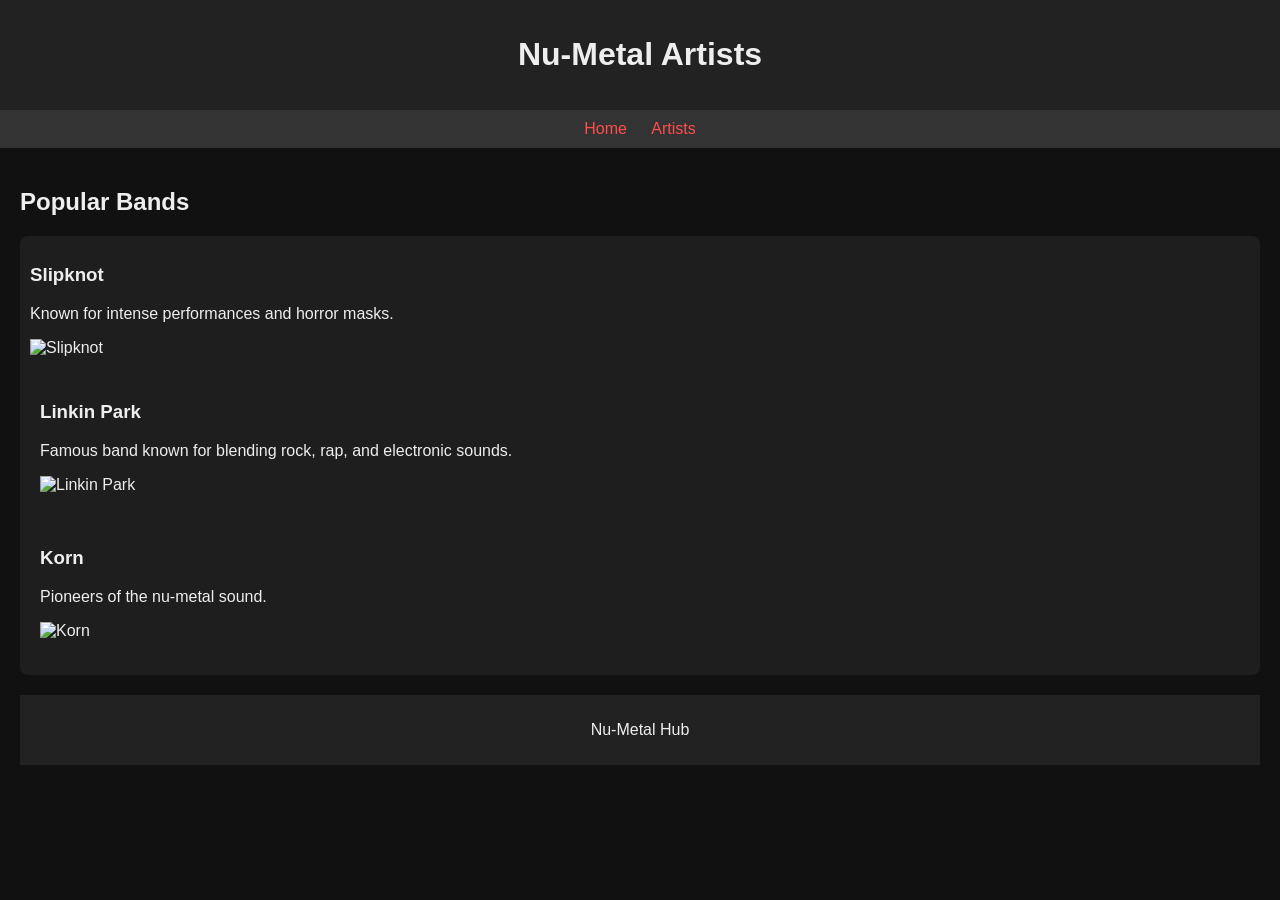
==== artists.html @ d7799f38 "Update artists.html" ====
<!DOCTYPE html>
<html>
<head>
  <title>Artists</title>
  <link rel="stylesheet" href="style.css">
</head>

<body>

<header>
  <h1>Nu-Metal Artists</h1>
</header>

<nav>
  <a href="index.html">Home</a>
  <a href="artists.html">Artists</a>
</nav>

<div class="container">

  <h2>Popular Bands</h2>

  <div class="artist">
    <h3>Slipknot</h3>
    <p>Known for intense performances and horror masks.</p>
    <img src="<img src="https://aestheticmagazinetoronto.com/wp-content/uploads/2019/08/slipknot-toronto-2019-2.jpg?w=500" alt="Slipknot">

  <div class="artist">
    <h3>Linkin Park</h3>
    <p>Famous band known for blending rock, rap, and electronic sounds.</p>
    <img src="<img src="https://www.musicweek.com/cimages/ee718ef171c3d9f8de5887cf81f0584f.jpg" alt="Linkin Park">
  </div>

  <div class="artist">
    <h3>Korn</h3>
    <p>Pioneers of the nu-metal sound.</p>
    <img src="<img src="https://64.media.tumblr.com/4d7ded6b319ca37595af1a0a578a4bb0/tumblr_p4wym8c1s41x7wgdeo1_1280.jpg" alt="Korn">
  </div>

</div>

<footer>
  <p>Nu-Metal Hub</p>
</footer>

</body>
</html>
---- style.css ----
body {
  font-family: Arial, sans-serif;
  background-color: #111;
  color: #eee;
  margin: 0;
}

header {
  background-color: #222;
  padding: 15px;
  text-align: center;
}

nav {
  background-color: #333;
  text-align: center;
  padding: 10px;
}

nav a {
  color: #ff4d4d;
  text-decoration: none;
  margin: 0 10px;
}

nav a:hover {
  text-decoration: underline;
}

.container {
  padding: 20px;
}

.artist {
  background-color: #1e1e1e;
  padding: 10px;
  margin: 15px 0;
  border-radius: 8px;
}

img {
  width: 100%;
  max-width: 400px;
  display: block;
  margin-top: 10px;
}

footer {
  background-color: #222;
  text-align: center;
  padding: 10px;
  margin-top: 20px;
}
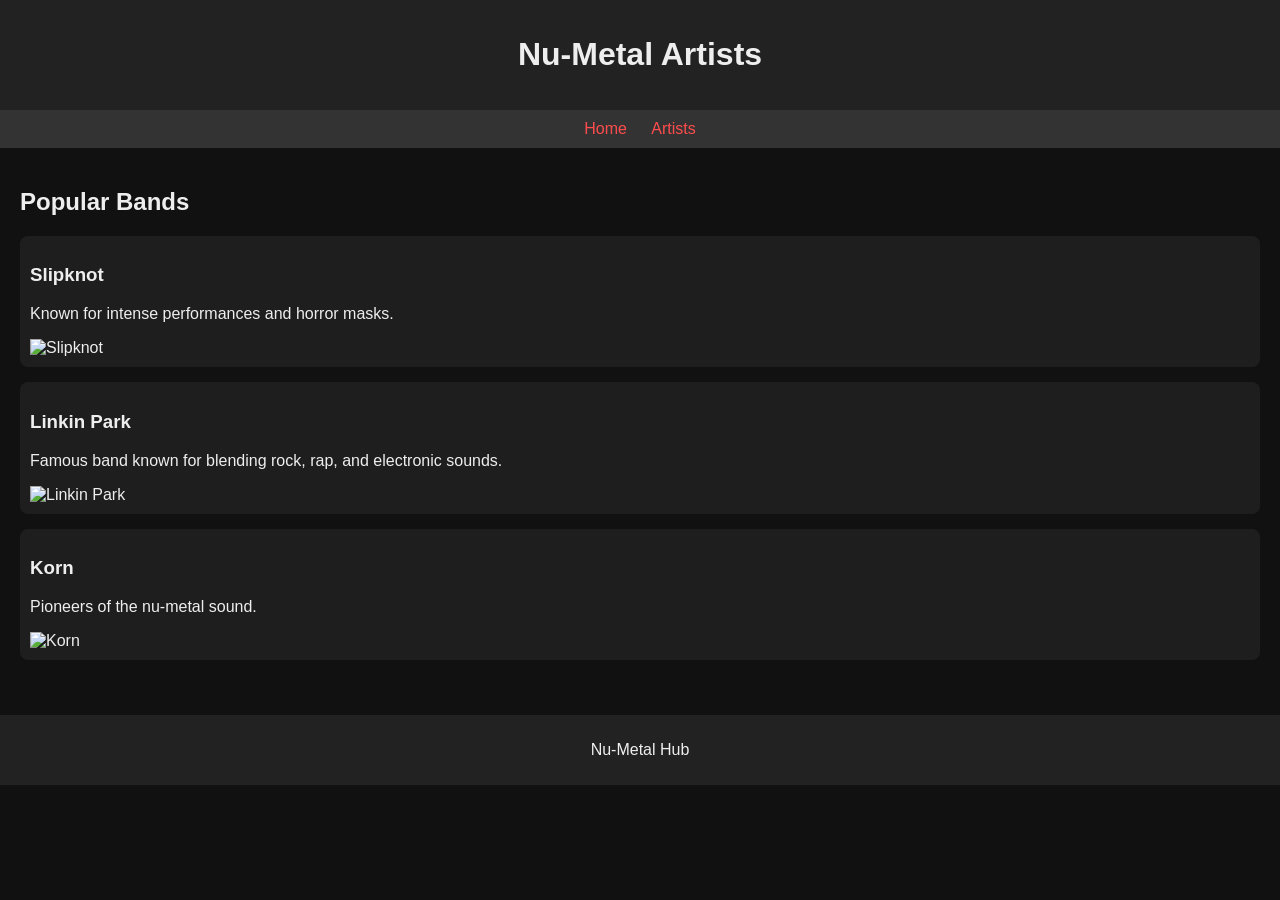
==== commit 1afd497e: "Update artists.html" ====
--- a/artists.html
+++ b/artists.html
@@ -21,21 +21,22 @@
   <h2>Popular Bands</h2>
 
   <div class="artist">
-    <h3>Slipknot</h3>
-    <p>Known for intense performances and horror masks.</p>
-    <img src="<img src="https://aestheticmagazinetoronto.com/wp-content/uploads/2019/08/slipknot-toronto-2019-2.jpg?w=500" alt="Slipknot">
+  <h3>Slipknot</h3>
+  <p>Known for intense performances and horror masks.</p>
+  <img src="https://aestheticmagazinetoronto.com/wp-content/uploads/2019/08/slipknot-toronto-2019-2.jpg?w=500" alt="Slipknot">
+</div>
 
-  <div class="artist">
-    <h3>Linkin Park</h3>
-    <p>Famous band known for blending rock, rap, and electronic sounds.</p>
-    <img src="<img src="https://www.musicweek.com/cimages/ee718ef171c3d9f8de5887cf81f0584f.jpg" alt="Linkin Park">
-  </div>
+<div class="artist">
+  <h3>Linkin Park</h3>
+  <p>Famous band known for blending rock, rap, and electronic sounds.</p>
+  <img src="https://www.musicweek.com/cimages/ee718ef171c3d9f8de5887cf81f0584f.jpg" alt="Linkin Park">
+</div>
 
-  <div class="artist">
-    <h3>Korn</h3>
-    <p>Pioneers of the nu-metal sound.</p>
-    <img src="<img src="https://64.media.tumblr.com/4d7ded6b319ca37595af1a0a578a4bb0/tumblr_p4wym8c1s41x7wgdeo1_1280.jpg" alt="Korn">
-  </div>
+<div class="artist">
+  <h3>Korn</h3>
+  <p>Pioneers of the nu-metal sound.</p>
+  <img src="https://64.media.tumblr.com/4d7ded6b319ca37595af1a0a578a4bb0/tumblr_p4wym8c1s41x7wgdeo1_1280.jpg" alt="Korn">
+</div>
 
 </div>
 
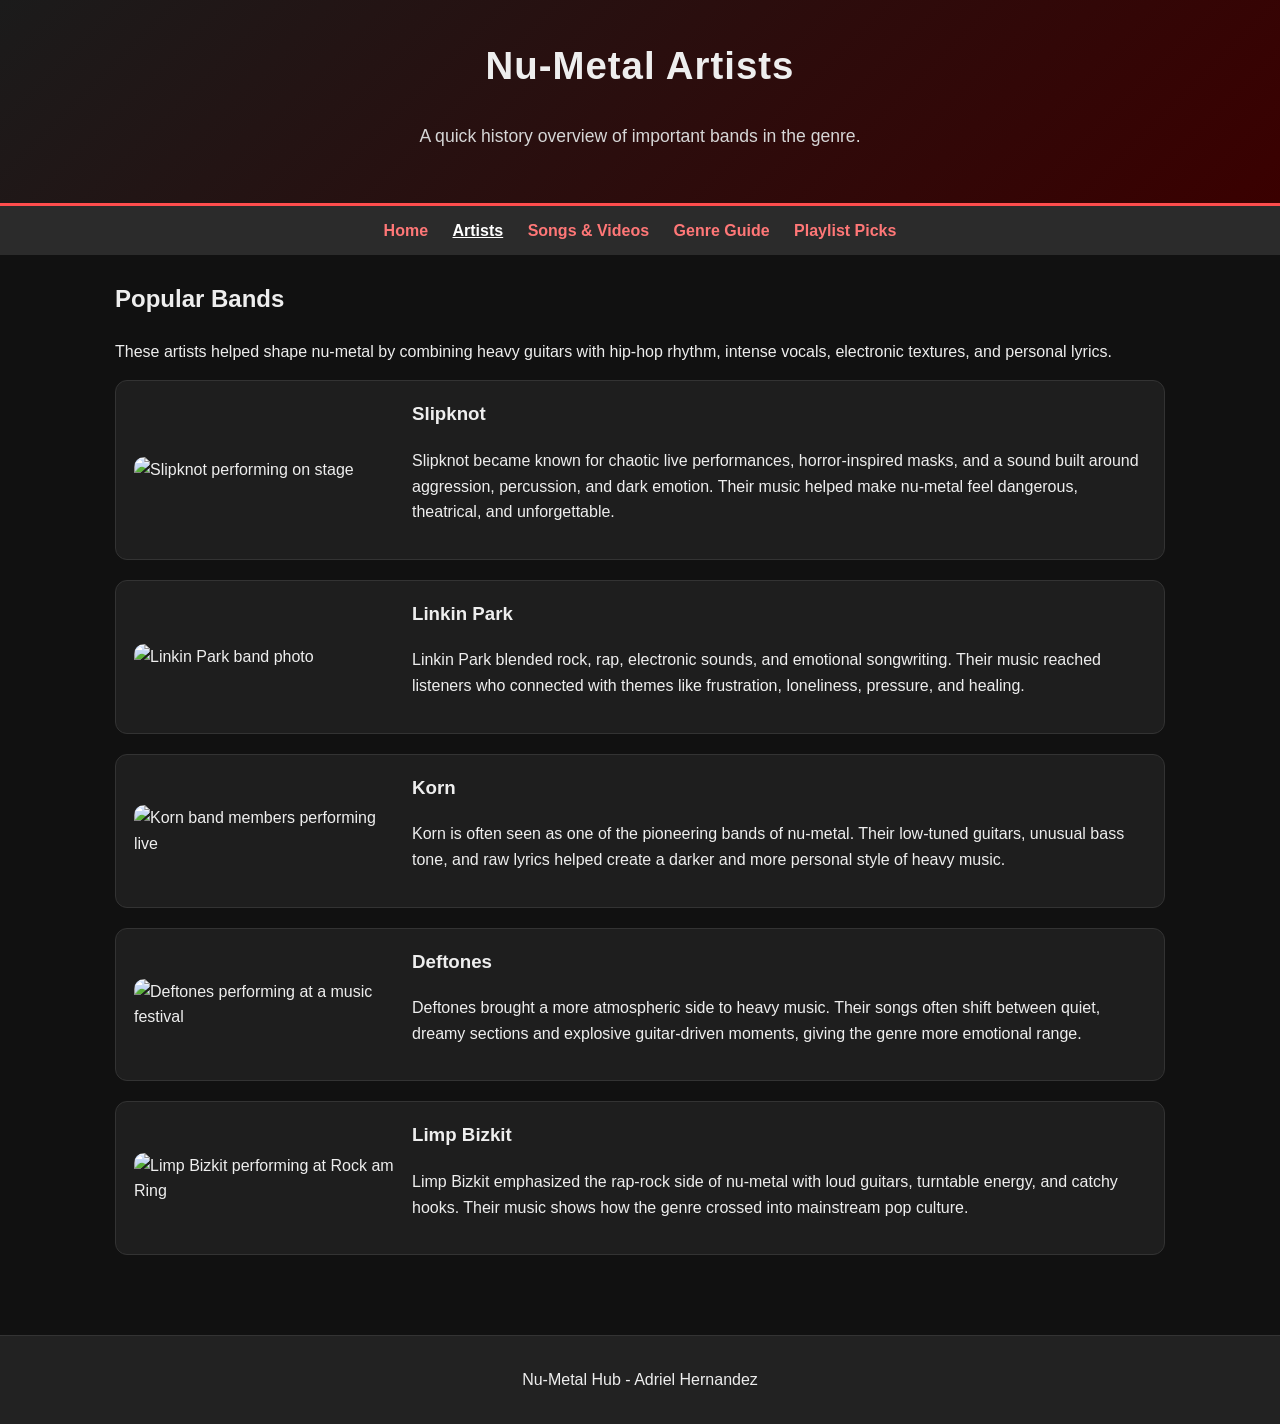
==== commit 1c9918b9: "Add files via upload" ====
--- a/artists.html
+++ b/artists.html
@@ -1,48 +1,98 @@
 <!DOCTYPE html>
-<html>
+<html lang="en">
 <head>
-  <title>Artists</title>
+  <meta charset="UTF-8">
+  <meta name="viewport" content="width=device-width, initial-scale=1.0">
+  <title>Nu-Metal Hub | Artists</title>
   <link rel="stylesheet" href="style.css">
+  <script src="script.js" defer></script>
 </head>
+<body>
+  <header class="site-header">
+    <div class="header-content">
+      <h1>Nu-Metal Artists</h1>
+      <p class="tagline">A quick history overview of important bands in the genre.</p>
+    </div>
+  </header>
 
-<body>
+  <nav class="site-nav" aria-label="Main navigation">
+    <a href="index.html">Home</a>
+    <a href="artists.html" class="active">Artists</a>
+    <a href="songs.html">Songs &amp; Videos</a>
+    <a href="guide.html">Genre Guide</a>
+    <a href="playlist.html">Playlist Picks</a>
+  </nav>
 
-<header>
-  <h1>Nu-Metal Artists</h1>
-</header>
+  <main class="container">
+    <section>
+      <h2>Popular Bands</h2>
+      <p>
+        These artists helped shape nu-metal by combining heavy guitars with hip-hop rhythm,
+        intense vocals, electronic textures, and personal lyrics.
+      </p>
 
-<nav>
-  <a href="index.html">Home</a>
-  <a href="artists.html">Artists</a>
-</nav>
+      <div class="artist-grid">
+        <article class="artist">
+          <img src="https://aestheticmagazinetoronto.com/wp-content/uploads/2019/08/slipknot-toronto-2019-2.jpg?w=500" alt="Slipknot performing on stage">
+          <div>
+            <h3>Slipknot</h3>
+            <p>
+              Slipknot became known for chaotic live performances, horror-inspired masks, and a sound
+              built around aggression, percussion, and dark emotion. Their music helped make nu-metal
+              feel dangerous, theatrical, and unforgettable.
+            </p>
+          </div>
+        </article>
 
-<div class="container">
+        <article class="artist">
+          <img src="https://www.musicweek.com/cimages/ee718ef171c3d9f8de5887cf81f0584f.jpg" alt="Linkin Park band photo">
+          <div>
+            <h3>Linkin Park</h3>
+            <p>
+              Linkin Park blended rock, rap, electronic sounds, and emotional songwriting. Their music
+              reached listeners who connected with themes like frustration, loneliness, pressure, and healing.
+            </p>
+          </div>
+        </article>
 
-  <h2>Popular Bands</h2>
+        <article class="artist">
+          <img src="https://64.media.tumblr.com/4d7ded6b319ca37595af1a0a578a4bb0/tumblr_p4wym8c1s41x7wgdeo1_1280.jpg" alt="Korn band members performing live">
+          <div>
+            <h3>Korn</h3>
+            <p>
+              Korn is often seen as one of the pioneering bands of nu-metal. Their low-tuned guitars,
+              unusual bass tone, and raw lyrics helped create a darker and more personal style of heavy music.
+            </p>
+          </div>
+        </article>
 
-  <div class="artist">
-  <h3>Slipknot</h3>
-  <p>Known for intense performances and horror masks.</p>
-  <img src="https://aestheticmagazinetoronto.com/wp-content/uploads/2019/08/slipknot-toronto-2019-2.jpg?w=500" alt="Slipknot">
-</div>
+        <article class="artist">
+          <img src="https://upload.wikimedia.org/wikipedia/commons/4/4f/Deftones_-_Rock_im_Park_2016_-2016155185150_2016-06-03_Rock_im_Park_-_Sven_-_1D_X_-_0497_-_DV3P9581_mod.jpg" alt="Deftones performing at a music festival">
+          <div>
+            <h3>Deftones</h3>
+            <p>
+              Deftones brought a more atmospheric side to heavy music. Their songs often shift between
+              quiet, dreamy sections and explosive guitar-driven moments, giving the genre more emotional range.
+            </p>
+          </div>
+        </article>
 
-<div class="artist">
-  <h3>Linkin Park</h3>
-  <p>Famous band known for blending rock, rap, and electronic sounds.</p>
-  <img src="https://www.musicweek.com/cimages/ee718ef171c3d9f8de5887cf81f0584f.jpg" alt="Linkin Park">
-</div>
+        <article class="artist">
+          <img src="https://upload.wikimedia.org/wikipedia/commons/0/05/Limp_Bizkit_-_Rock_am_Ring_2013_-_20130607-223254-000.jpg" alt="Limp Bizkit performing at Rock am Ring">
+          <div>
+            <h3>Limp Bizkit</h3>
+            <p>
+              Limp Bizkit emphasized the rap-rock side of nu-metal with loud guitars, turntable energy,
+              and catchy hooks. Their music shows how the genre crossed into mainstream pop culture.
+            </p>
+          </div>
+        </article>
+      </div>
+    </section>
+  </main>
 
-<div class="artist">
-  <h3>Korn</h3>
-  <p>Pioneers of the nu-metal sound.</p>
-  <img src="https://64.media.tumblr.com/4d7ded6b319ca37595af1a0a578a4bb0/tumblr_p4wym8c1s41x7wgdeo1_1280.jpg" alt="Korn">
-</div>
-
-</div>
-
-<footer>
-  <p>Nu-Metal Hub</p>
-</footer>
-
+  <footer>
+    <p>Nu-Metal Hub - Adriel Hernandez</p>
+  </footer>
 </body>
 </html>
--- a/style.css
+++ b/style.css
@@ -1,53 +1,225 @@
+* {
+  box-sizing: border-box;
+}
+
 body {
-  font-family: Arial, sans-serif;
-  background-color: #111;
-  color: #eee;
+  font-family: Arial, Helvetica, sans-serif;
+  background-color: #111111;
+  color: #eeeeee;
   margin: 0;
-}
-
-header {
-  background-color: #222;
-  padding: 15px;
+  line-height: 1.6;
+}
+
+.site-header {
+  background: linear-gradient(135deg, #1b1b1b, #3a0000);
+  padding: 35px 15px;
   text-align: center;
-}
-
-nav {
-  background-color: #333;
+  border-bottom: 3px solid #ff4d4d;
+}
+
+.header-content {
+  max-width: 1000px;
+  margin: 0 auto;
+}
+
+h1,
+h2,
+h3 {
+  margin-top: 0;
+}
+
+h1 {
+  font-size: 2.4rem;
+  letter-spacing: 1px;
+}
+
+.tagline {
+  color: #d6d6d6;
+  font-size: 1.1rem;
+}
+
+.site-nav {
+  background-color: #2b2b2b;
   text-align: center;
-  padding: 10px;
-}
-
-nav a {
-  color: #ff4d4d;
+  padding: 12px;
+  position: sticky;
+  top: 0;
+  z-index: 10;
+}
+
+.site-nav a {
+  color: #ff7777;
   text-decoration: none;
   margin: 0 10px;
-}
-
-nav a:hover {
+  font-weight: bold;
+}
+
+.site-nav a:hover,
+.site-nav a:focus,
+.site-nav .active {
+  color: #ffffff;
   text-decoration: underline;
 }
 
 .container {
-  padding: 20px;
+  max-width: 1100px;
+  margin: 0 auto;
+  padding: 25px;
+}
+
+section {
+  margin-bottom: 35px;
+}
+
+.hero {
+  display: grid;
+  grid-template-columns: 1.2fr 1fr;
+  gap: 25px;
+  align-items: center;
+  background-color: #1d1d1d;
+  padding: 22px;
+  border-radius: 12px;
+}
+
+.hero img,
+.guide-section img,
+.artist img {
+  width: 100%;
+  max-width: 100%;
+  border-radius: 10px;
+  display: block;
+}
+
+.button,
+button {
+  display: inline-block;
+  background-color: #ff4d4d;
+  color: #111111;
+  border: none;
+  padding: 10px 15px;
+  border-radius: 8px;
+  font-weight: bold;
+  text-decoration: none;
+  cursor: pointer;
+}
+
+.button:hover,
+button:hover {
+  background-color: #ff7777;
+}
+
+.card-grid,
+.video-grid {
+  display: grid;
+  grid-template-columns: repeat(auto-fit, minmax(220px, 1fr));
+  gap: 18px;
+}
+
+.card,
+.artist,
+.video-card,
+.spotlight,
+.playlist-tools {
+  background-color: #1e1e1e;
+  padding: 18px;
+  border-radius: 12px;
+  border: 1px solid #333333;
+}
+
+.card a,
+.link-list a {
+  color: #ff7777;
+}
+
+.artist-grid {
+  display: grid;
+  gap: 20px;
 }
 
 .artist {
+  display: grid;
+  grid-template-columns: 260px 1fr;
+  gap: 18px;
+  align-items: center;
+}
+
+.video-wrapper {
+  position: relative;
+  width: 100%;
+  padding-bottom: 56.25%;
+  height: 0;
+  overflow: hidden;
+  border-radius: 10px;
+}
+
+.video-wrapper iframe {
+  position: absolute;
+  top: 0;
+  left: 0;
+  width: 100%;
+  height: 100%;
+  border: 0;
+}
+
+.song-list,
+.link-list {
   background-color: #1e1e1e;
-  padding: 10px;
-  margin: 15px 0;
-  border-radius: 8px;
-}
-
-img {
-  width: 100%;
-  max-width: 400px;
-  display: block;
-  margin-top: 10px;
+  border-radius: 12px;
+  padding: 18px 18px 18px 40px;
+}
+
+table {
+  width: 100%;
+  border-collapse: collapse;
+  background-color: #1e1e1e;
+  border-radius: 12px;
+  overflow: hidden;
+}
+
+caption {
+  margin-bottom: 10px;
+  font-weight: bold;
+  color: #ffffff;
+}
+
+th,
+td {
+  border: 1px solid #444444;
+  padding: 12px;
+  text-align: left;
+}
+
+th {
+  background-color: #3a0000;
+  color: #ffffff;
+}
+
+select {
+  padding: 8px;
+  border-radius: 6px;
+  margin-left: 8px;
 }
 
 footer {
-  background-color: #222;
+  background-color: #222222;
   text-align: center;
-  padding: 10px;
+  padding: 15px;
   margin-top: 20px;
-}
+  border-top: 1px solid #333333;
+}
+
+@media (max-width: 750px) {
+  .hero,
+  .artist {
+    grid-template-columns: 1fr;
+  }
+
+  .site-nav a {
+    display: inline-block;
+    margin: 6px;
+  }
+
+  h1 {
+    font-size: 2rem;
+  }
+}
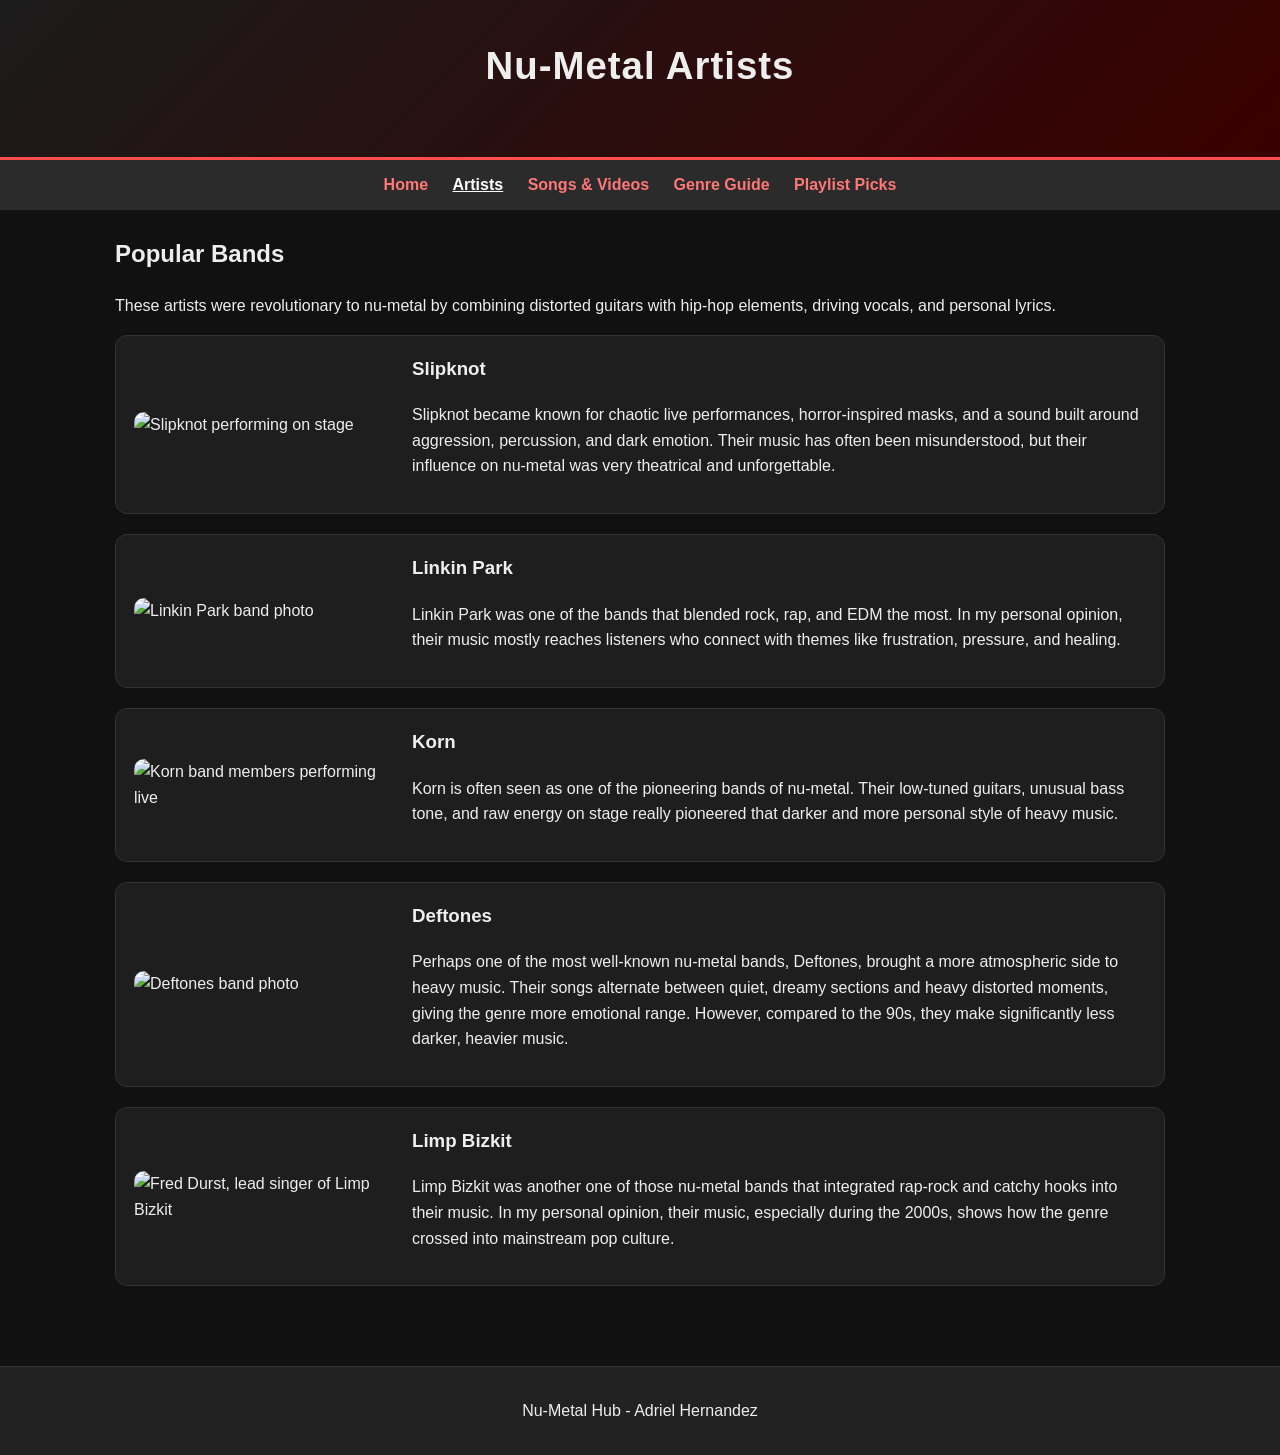
==== commit 55c48085: "Update artists.html" ====
--- a/artists.html
+++ b/artists.html
@@ -11,7 +11,6 @@
   <header class="site-header">
     <div class="header-content">
       <h1>Nu-Metal Artists</h1>
-      <p class="tagline">A quick history overview of important bands in the genre.</p>
     </div>
   </header>
 
@@ -27,8 +26,8 @@
     <section>
       <h2>Popular Bands</h2>
       <p>
-        These artists helped shape nu-metal by combining heavy guitars with hip-hop rhythm,
-        intense vocals, electronic textures, and personal lyrics.
+        These artists were revolutionary to nu-metal by combining distorted guitars with hip-hop elements,
+        driving vocals, and personal lyrics.
       </p>
 
       <div class="artist-grid">
@@ -38,8 +37,8 @@
             <h3>Slipknot</h3>
             <p>
               Slipknot became known for chaotic live performances, horror-inspired masks, and a sound
-              built around aggression, percussion, and dark emotion. Their music helped make nu-metal
-              feel dangerous, theatrical, and unforgettable.
+              built around aggression, percussion, and dark emotion. Their music has often been misunderstood, but their influence 
+              on nu-metal was very theatrical and unforgettable.
             </p>
           </div>
         </article>
@@ -49,8 +48,8 @@
           <div>
             <h3>Linkin Park</h3>
             <p>
-              Linkin Park blended rock, rap, electronic sounds, and emotional songwriting. Their music
-              reached listeners who connected with themes like frustration, loneliness, pressure, and healing.
+              Linkin Park was one of the bands that blended rock, rap, and EDM the most. In my personal opinion, their music
+              mostly reaches listeners who connect with themes like frustration, pressure, and healing.
             </p>
           </div>
         </article>
@@ -61,29 +60,30 @@
             <h3>Korn</h3>
             <p>
               Korn is often seen as one of the pioneering bands of nu-metal. Their low-tuned guitars,
-              unusual bass tone, and raw lyrics helped create a darker and more personal style of heavy music.
+              unusual bass tone, and raw energy on stage really pioneered that darker and more personal style of heavy music.
             </p>
           </div>
         </article>
 
         <article class="artist">
-          <img src="https://upload.wikimedia.org/wikipedia/commons/4/4f/Deftones_-_Rock_im_Park_2016_-2016155185150_2016-06-03_Rock_im_Park_-_Sven_-_1D_X_-_0497_-_DV3P9581_mod.jpg" alt="Deftones performing at a music festival">
+          <img src="<img src="https://press.warnerrecords.com/sites/g/files/g2000014901/files/2022-07/Deftones-2022-Press-Photo.jpeg" alt="Deftones band photo">
           <div>
             <h3>Deftones</h3>
             <p>
-              Deftones brought a more atmospheric side to heavy music. Their songs often shift between
-              quiet, dreamy sections and explosive guitar-driven moments, giving the genre more emotional range.
+              Perhaps one of the most well-known nu-metal bands, Deftones, brought a more atmospheric side to heavy music. Their songs alternate between
+              quiet, dreamy sections and heavy distorted moments, giving the genre more emotional range. However, compared to the 90s, they make significantly less
+              darker, heavier music.
             </p>
           </div>
         </article>
 
         <article class="artist">
-          <img src="https://upload.wikimedia.org/wikipedia/commons/0/05/Limp_Bizkit_-_Rock_am_Ring_2013_-_20130607-223254-000.jpg" alt="Limp Bizkit performing at Rock am Ring">
+          <img src="<img src="https://i.guim.co.uk/img/media/bfde251cee69e233ae093f94778a3cbe311651a8/0_518_3600_2160/master/3600.jpg?width=465&amp;dpr=1&amp;s=none&amp;crop=5%3A4" alt="Fred Durst, lead singer of Limp Bizkit">
           <div>
             <h3>Limp Bizkit</h3>
             <p>
-              Limp Bizkit emphasized the rap-rock side of nu-metal with loud guitars, turntable energy,
-              and catchy hooks. Their music shows how the genre crossed into mainstream pop culture.
+              Limp Bizkit was another one of those nu-metal bands that integrated rap-rock and catchy hooks into their music. 
+              In my personal opinion, their music, especially during the 2000s, shows how the genre crossed into mainstream pop culture.
             </p>
           </div>
         </article>
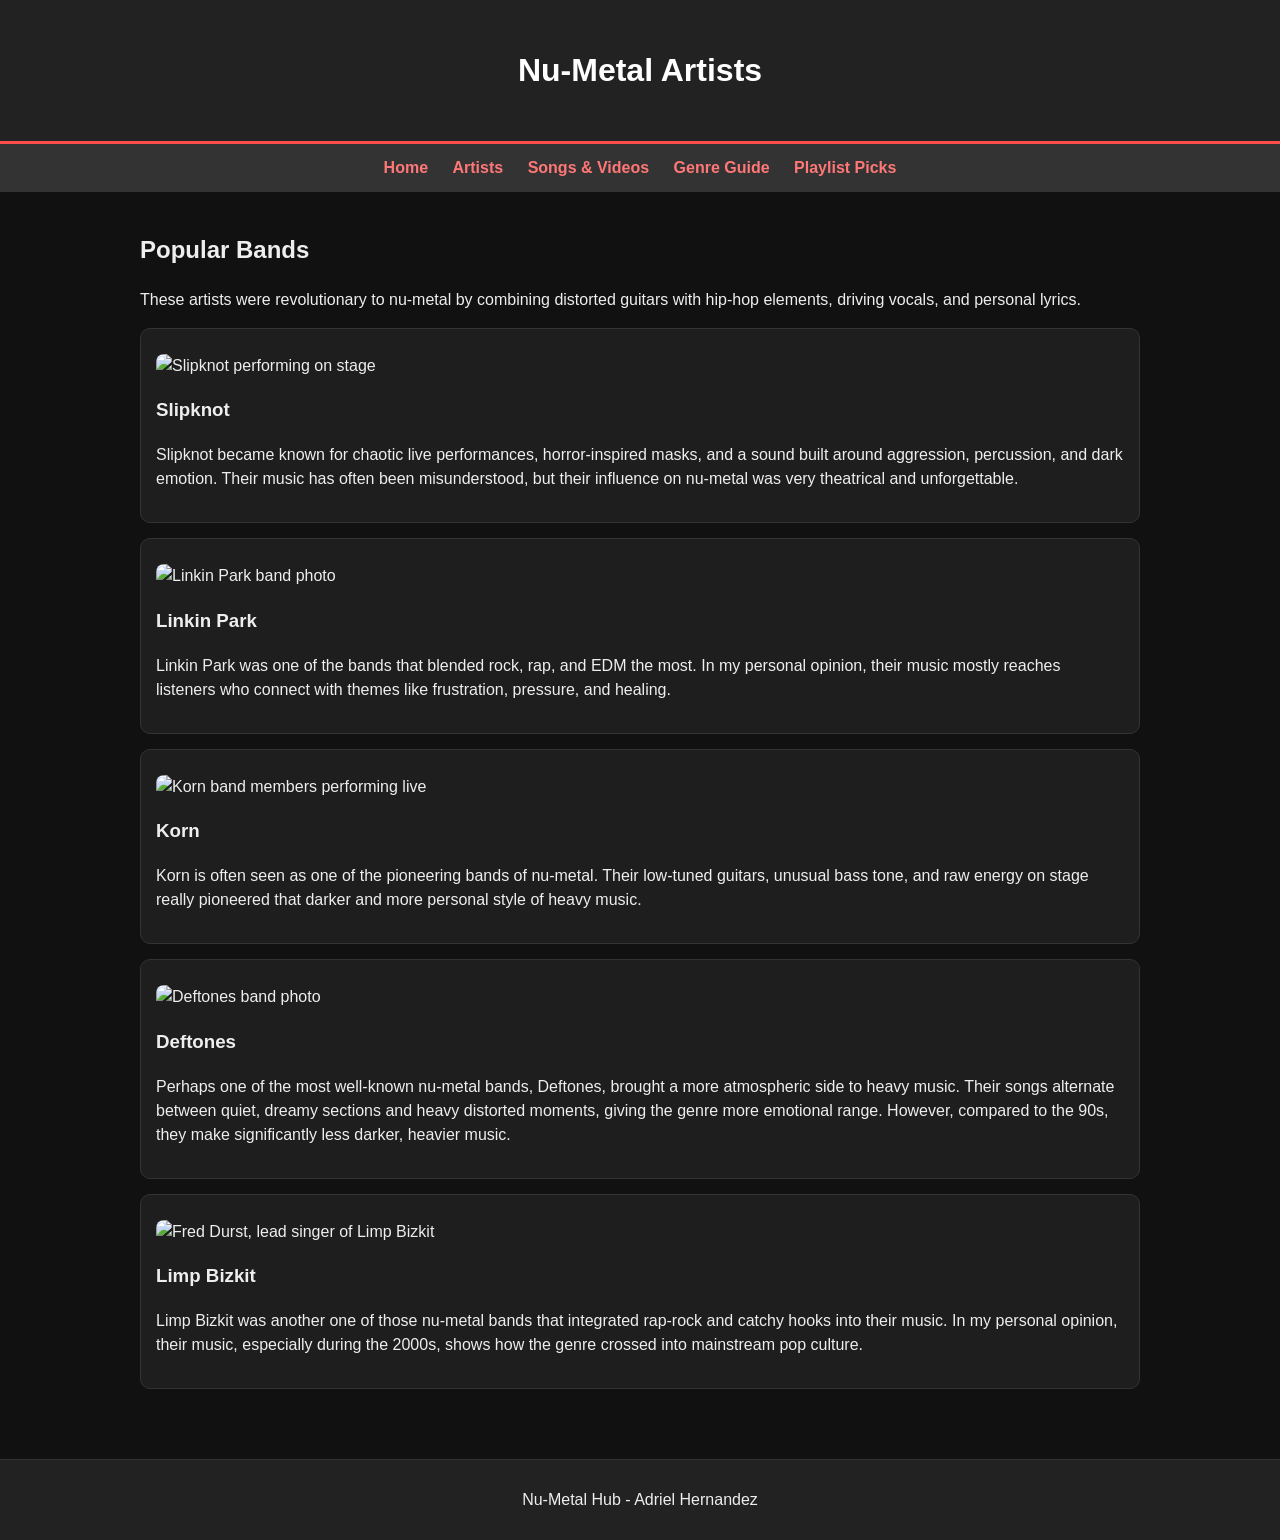
==== commit 30b12505: "Update artists.html" ====
--- a/artists.html
+++ b/artists.html
@@ -66,7 +66,7 @@
         </article>
 
         <article class="artist">
-          <img src="<img src="https://press.warnerrecords.com/sites/g/files/g2000014901/files/2022-07/Deftones-2022-Press-Photo.jpeg" alt="Deftones band photo">
+          <img src="https://ca-times.brightspotcdn.com/dims4/default/1928020/2147483647/strip/true/crop/1667x2177+0+0/resize/1200x1567!/quality/75/?url=https%3A%2F%2Fcalifornia-times-brightspot.s3.amazonaws.com%2F73%2Fd4%2F12931fdc4184bc10141119bc0259%2Fdeftones-warner-music.jpg" alt="Deftones band photo">
           <div>
             <h3>Deftones</h3>
             <p>
@@ -78,7 +78,7 @@
         </article>
 
         <article class="artist">
-          <img src="<img src="https://i.guim.co.uk/img/media/bfde251cee69e233ae093f94778a3cbe311651a8/0_518_3600_2160/master/3600.jpg?width=465&amp;dpr=1&amp;s=none&amp;crop=5%3A4" alt="Fred Durst, lead singer of Limp Bizkit">
+          <img src="https://i.pinimg.com/736x/d8/1e/8e/d81e8e609f0626c39a3f34deab9a6d2c.jpg" alt="Fred Durst, lead singer of Limp Bizkit">
           <div>
             <h3>Limp Bizkit</h3>
             <p>
--- a/style.css
+++ b/style.css
@@ -1,103 +1,103 @@
-* {
-  box-sizing: border-box;
+body {
+  font-family: Arial, sans-serif;
+  background-color: #111;
+  color: #eee;
+  margin: 0;
+  line-height: 1.5;
 }
 
-body {
-  font-family: Arial, Helvetica, sans-serif;
-  background-color: #111111;
-  color: #eeeeee;
-  margin: 0;
-  line-height: 1.6;
-}
-
-.site-header {
-  background: linear-gradient(135deg, #1b1b1b, #3a0000);
-  padding: 35px 15px;
+header {
+  background-color: #222;
+  color: white;
   text-align: center;
+  padding: 25px;
   border-bottom: 3px solid #ff4d4d;
 }
 
-.header-content {
-  max-width: 1000px;
-  margin: 0 auto;
+header p {
+  color: #ccc;
 }
 
-h1,
-h2,
-h3 {
-  margin-top: 0;
+nav {
+  background-color: #333;
+  text-align: center;
+  padding: 12px;
 }
 
-h1 {
-  font-size: 2.4rem;
-  letter-spacing: 1px;
-}
-
-.tagline {
-  color: #d6d6d6;
-  font-size: 1.1rem;
-}
-
-.site-nav {
-  background-color: #2b2b2b;
-  text-align: center;
-  padding: 12px;
-  position: sticky;
-  top: 0;
-  z-index: 10;
-}
-
-.site-nav a {
+nav a {
   color: #ff7777;
   text-decoration: none;
-  margin: 0 10px;
+  margin: 10px;
   font-weight: bold;
 }
 
-.site-nav a:hover,
-.site-nav a:focus,
-.site-nav .active {
-  color: #ffffff;
+nav a:hover {
+  color: white;
   text-decoration: underline;
 }
 
 .container {
-  max-width: 1100px;
-  margin: 0 auto;
-  padding: 25px;
+  width: 90%;
+  max-width: 1000px;
+  margin: auto;
+  padding: 20px;
 }
 
 section {
-  margin-bottom: 35px;
+  margin-bottom: 30px;
 }
 
 .hero {
-  display: grid;
-  grid-template-columns: 1.2fr 1fr;
-  gap: 25px;
-  align-items: center;
   background-color: #1d1d1d;
-  padding: 22px;
-  border-radius: 12px;
+  padding: 20px;
+  border-radius: 10px;
+  margin-bottom: 25px;
 }
 
-.hero img,
-.guide-section img,
+.card,
+.artist,
+.video-card,
+.spotlight,
+.playlist-tools {
+  background-color: #1e1e1e;
+  padding: 15px;
+  margin: 15px 0;
+  border-radius: 10px;
+  border: 1px solid #333;
+}
+
+.card-grid,
+.video-grid {
+  display: flex;
+  flex-wrap: wrap;
+  gap: 15px;
+}
+
+.card,
+.video-card {
+  flex: 1;
+  min-width: 220px;
+}
+
+img {
+  width: 100%;
+  max-width: 400px;
+  border-radius: 8px;
+  display: block;
+  margin-top: 10px;
+}
+
 .artist img {
-  width: 100%;
-  max-width: 100%;
-  border-radius: 10px;
-  display: block;
+  max-width: 300px;
 }
 
 .button,
 button {
-  display: inline-block;
   background-color: #ff4d4d;
-  color: #111111;
+  color: #111;
   border: none;
   padding: 10px 15px;
-  border-radius: 8px;
+  border-radius: 6px;
   font-weight: bold;
   text-decoration: none;
   cursor: pointer;
@@ -108,118 +108,72 @@
   background-color: #ff7777;
 }
 
-.card-grid,
-.video-grid {
-  display: grid;
-  grid-template-columns: repeat(auto-fit, minmax(220px, 1fr));
-  gap: 18px;
-}
-
-.card,
-.artist,
-.video-card,
-.spotlight,
-.playlist-tools {
-  background-color: #1e1e1e;
-  padding: 18px;
-  border-radius: 12px;
-  border: 1px solid #333333;
-}
-
-.card a,
-.link-list a {
+a {
   color: #ff7777;
 }
 
-.artist-grid {
-  display: grid;
-  gap: 20px;
+.video-wrapper {
+  width: 100%;
+  max-width: 500px;
+  margin-top: 10px;
 }
 
-.artist {
-  display: grid;
-  grid-template-columns: 260px 1fr;
-  gap: 18px;
-  align-items: center;
-}
-
-.video-wrapper {
-  position: relative;
+iframe {
   width: 100%;
-  padding-bottom: 56.25%;
-  height: 0;
-  overflow: hidden;
-  border-radius: 10px;
-}
-
-.video-wrapper iframe {
-  position: absolute;
-  top: 0;
-  left: 0;
-  width: 100%;
-  height: 100%;
-  border: 0;
+  height: 280px;
+  border: none;
 }
 
 .song-list,
 .link-list {
   background-color: #1e1e1e;
-  border-radius: 12px;
-  padding: 18px 18px 18px 40px;
+  padding: 15px 15px 15px 35px;
+  border-radius: 10px;
 }
 
 table {
   width: 100%;
   border-collapse: collapse;
   background-color: #1e1e1e;
-  border-radius: 12px;
-  overflow: hidden;
-}
-
-caption {
-  margin-bottom: 10px;
-  font-weight: bold;
-  color: #ffffff;
 }
 
 th,
 td {
-  border: 1px solid #444444;
-  padding: 12px;
+  border: 1px solid #444;
+  padding: 10px;
   text-align: left;
 }
 
 th {
   background-color: #3a0000;
-  color: #ffffff;
+  color: white;
 }
 
 select {
-  padding: 8px;
-  border-radius: 6px;
-  margin-left: 8px;
+  padding: 6px;
+  margin-left: 5px;
 }
 
 footer {
-  background-color: #222222;
+  background-color: #222;
   text-align: center;
-  padding: 15px;
+  padding: 12px;
   margin-top: 20px;
-  border-top: 1px solid #333333;
+  border-top: 1px solid #333;
 }
 
-@media (max-width: 750px) {
-  .hero,
-  .artist {
-    grid-template-columns: 1fr;
+@media screen and (max-width: 700px) {
+  nav a {
+    display: block;
+    margin: 8px;
   }
 
-  .site-nav a {
-    display: inline-block;
-    margin: 6px;
+  .card-grid,
+  .video-grid {
+    display: block;
   }
 
-  h1 {
-    font-size: 2rem;
+  iframe {
+    height: 220px;
   }
 }
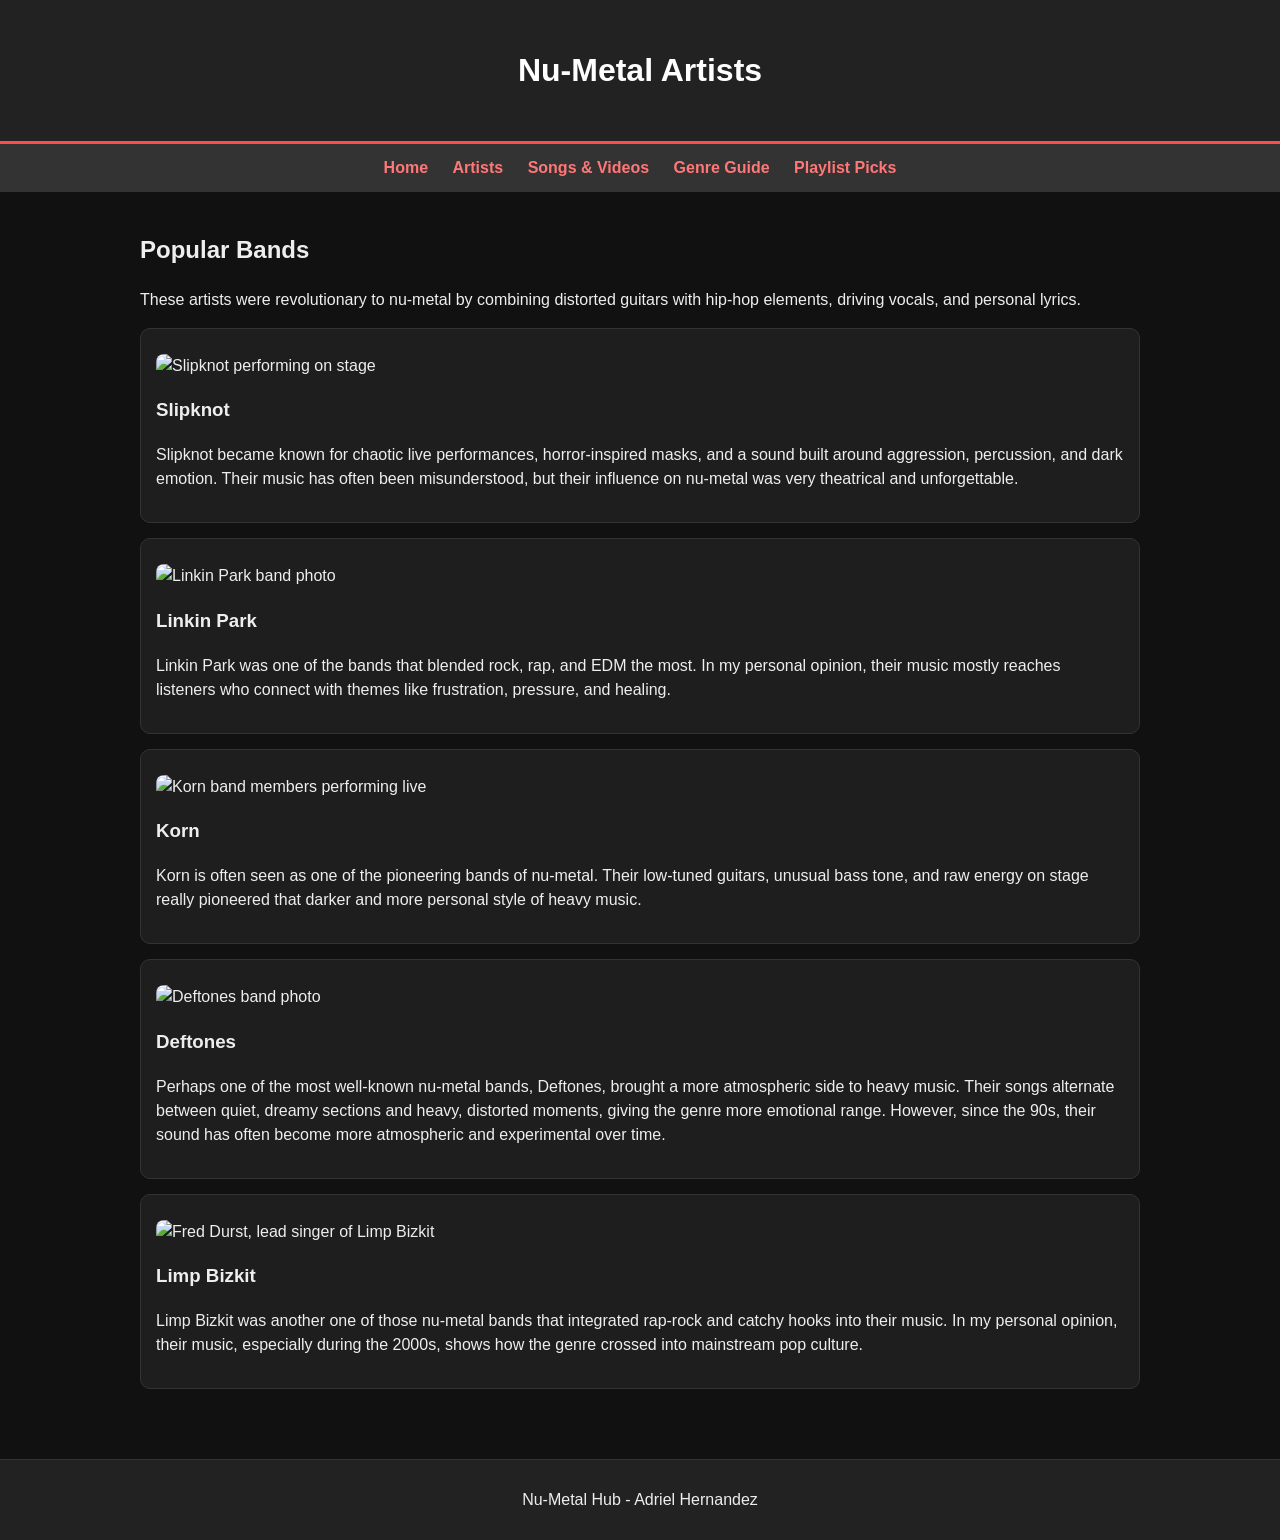
==== commit ebf54ee7: "Update artists.html" ====
--- a/artists.html
+++ b/artists.html
@@ -71,8 +71,8 @@
             <h3>Deftones</h3>
             <p>
               Perhaps one of the most well-known nu-metal bands, Deftones, brought a more atmospheric side to heavy music. Their songs alternate between
-              quiet, dreamy sections and heavy distorted moments, giving the genre more emotional range. However, compared to the 90s, they make significantly less
-              darker, heavier music.
+              quiet, dreamy sections and heavy, distorted moments, giving the genre more emotional range. However, since the 90s, their sound has 
+              often become more atmospheric and experimental over time.
             </p>
           </div>
         </article>
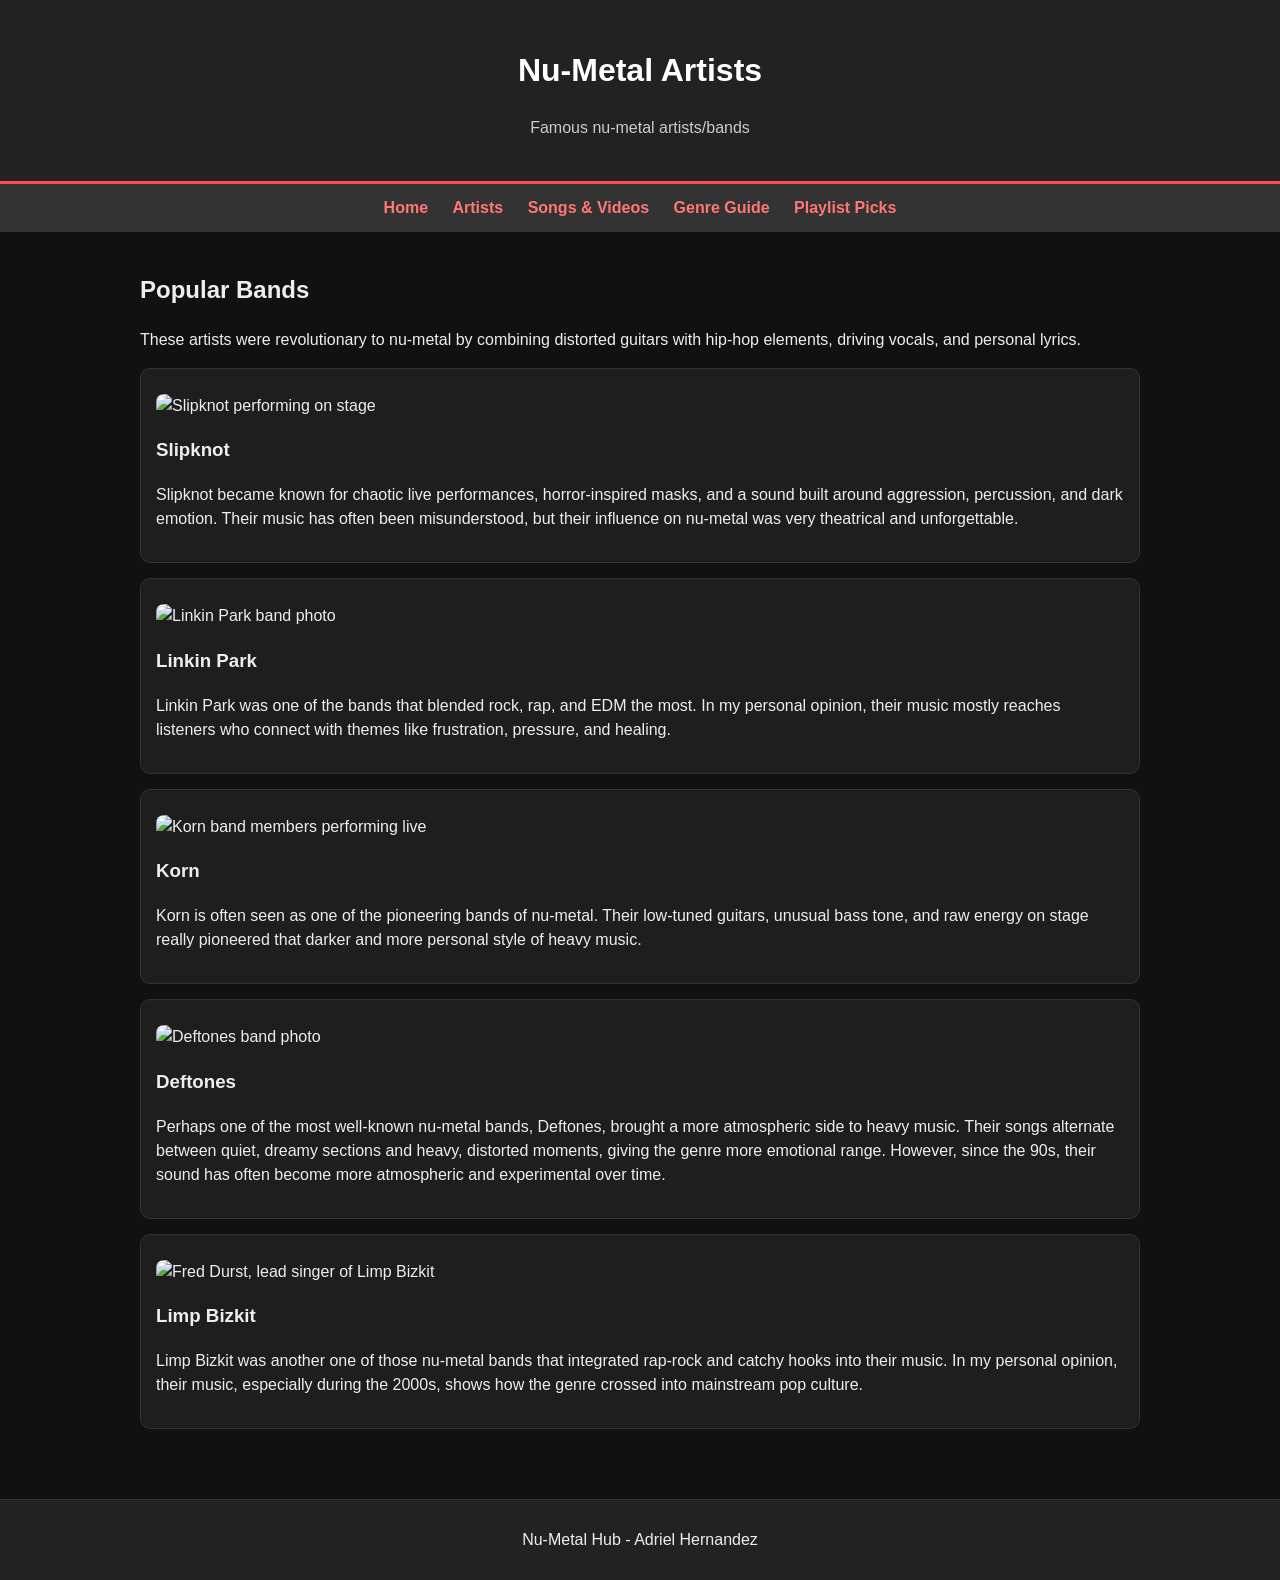
==== commit dd3b2b04: "Update artists.html" ====
--- a/artists.html
+++ b/artists.html
@@ -10,7 +10,8 @@
 <body>
   <header class="site-header">
     <div class="header-content">
-      <h1>Nu-Metal Artists</h1>
+      <h1>Nu-Metal Artists</h1> 
+      <p class="tagline">Famous nu-metal artists/bands</p>
     </div>
   </header>
 
